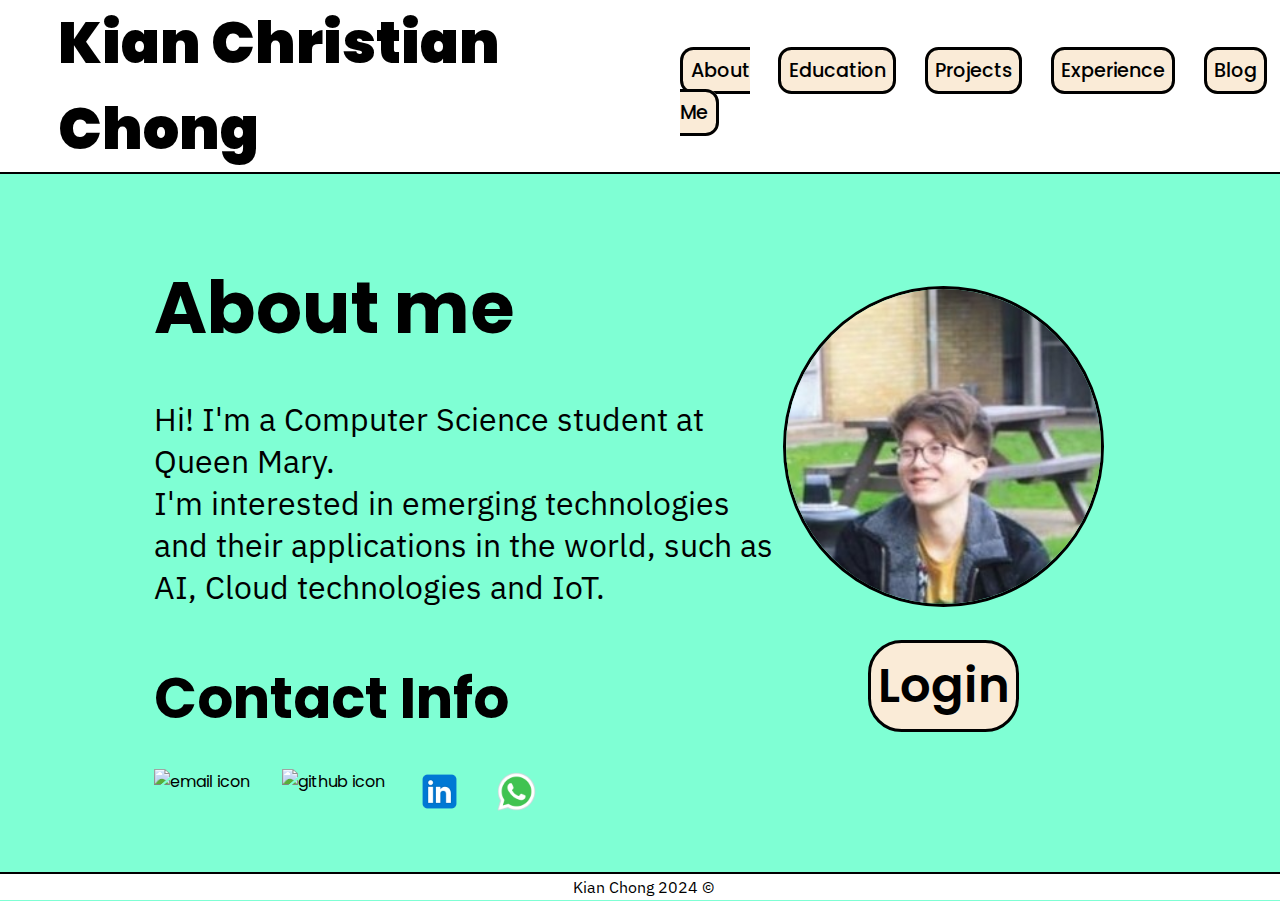
==== index.html @ 37ed66e6 "Merge pull request #2 from kiancc/phase2" ====
<!DOCTYPE html>
<html lang="en">
<head>
    <meta charset="UTF-8">
    <meta name="viewport" content="width=device-width, initial-scale=1.0">
    <title>My Homepage</title>
    <link rel="stylesheet" href="css/reset.css">
    <link rel="stylesheet" href="css/form-style.css">
    <link rel="stylesheet" href="css/style.css">
    <link rel="stylesheet" media="screen and (max-width: 768px)" href="css/mobile.css">
</head>
<body>
    <div id="container">
        <header id="title">
            <a href="index.html"><h1><strong>Kian Christian Chong</strong></h1></a>
            <nav id="page-navigation">
                <ul>
                    <li><a href="index.html#index-container">About Me</a></li>
                    <li><a href="education.html">Education</a></li>
                    <li><a href="projects.html">Projects</a></li>
                    <li><a href="experience.html">Experience</a></li>
                    <li><a href="blog.html">Blog</a></li>
                </ul>
            </nav>
        </header>

        <div id="main-content">
            <div id="index-container">
                <article id="about-me" class="card">
                    <section>
                        <h1>About me</h1>
                        <p class="p1">Hi! I'm a Computer Science student at Queen Mary.</p>
                        <p class="p1">I'm interested in emerging technologies and their applications in the world, such as AI, Cloud technologies and IoT.</p>
                    </section>
                </article>

                <figure id="profile-pic">
                    <img  src="images/Kian.jpeg" alt="Personal Image">
                </figure>

                <aside id="contact-info" class="card">
                    <h1 class="sub-h1">Contact Info</h1>    
                    <section>
                        <div class="info">
                            <a href="mailto:kiancc97@gmail.com"><img src="images/icons8-gmail-240.png" alt="email icon"></a>
                        </div>
                        <div class="info">
                            <a href="https://github.com/kiancc"><img src="images/icons8-github-96.png" alt="github icon"></a>
                        </div>
                        <div class="info">
                            <a href="https://www.linkedin.com/in/kian-chong-a51436121/"><img src="images/icons8-linkedin-240.png" alt="Linkedin Logo"></a>
                        </div>
                        <div class="info">
                            <a href="tel:+447481475631"><img src="images/icons8-whatsapp-240.png" alt="whatsapp icon"></a>
                        </div>
                    </section>
                </aside>
                
                <aside id="login" class="big-button">
                    <a href="/login.html">Login</a>
                </aside>
            </div>
        </div>

        <footer id="footer">
            <section id="signature">
                <p>Kian Chong 2024 &copy;</p>
            </section>
        </footer>
    </div>
</body>
</html>
---- css/form-style.css ----
@import url('https://fonts.googleapis.com/css2?family=Poppins:wght@400;600&display=swap');


/* Styling for the form */
/* --------------------------- */
fieldset {
    text-align: center;
    border: 0.3rem solid #000;
    border-radius: 1rem;
    background-color: antiquewhite;
}

legend {
    font-size: 2em;
    background-color: black;
    font-family: 'Poppins', sans-serif;
    color: antiquewhite;
    width: 12rem;
    border-radius: 1rem;
    border: 0.3rem solid black;
    padding: 0.3rem;
}

label {
    font-size: 2em;
    font-family: 'Poppins', sans-serif;
}

input[type="text"], input[type="password"], input[type="Reset"], input[type="email"], textarea {
    border: 0.2rem solid black;
    border-radius: 0.4rem;
    padding-left: 0.5rem;
    font-family: 'Poppins', sans-serif;
    max-width: 85%;
}

textarea {
    width: 100%; /* Fills the width of its container */
    height: 25vh;
    resize: none; /* Prevents users from resizing the textarea */
}

#login input[type="Submit"], input[type="Reset"], #add-blog input[type="Submit"], #add-blog input[type="button"] {
    margin-top: 1rem;
    margin-bottom: 0.5rem;
    text-align: center;
    font-size: 2rem;
    font-weight: bold;
    font-family: 'Poppins', sans-serif;
    background-color: azure;
    width: 10rem;   
    padding: 0.3rem;
    border: 0.2rem solid black;
    border-radius: 1rem;
}

#login input[type="Submit"]:hover, input[type="Reset"]:hover, #add-blog input[type="Submit"]:hover, #add-blog input[type="button"]:hover {
    background-color: rgb(250, 219, 179);
    cursor: pointer;
}
/* --------------------------- */
---- css/style.css ----
@import url('https://fonts.googleapis.com/css2?family=Poppins:wght@400;600&display=swap'); 
@import url('https://fonts.googleapis.com/css2?family=IBM+Plex+Sans:ital,wght@0,100;0,200;0,300;0,400;0,500;0,600;0,700;1,100;1,200;1,300;1,400;1,500;1,600;1,700&display=swap');

body {
    /*background-color: blanchedalmond; */
    background-color: aquamarine;
    height: 100vh;
}

/* Header Styles */
header h1 {
    font-size: 3em;
    padding-left: 1em;
}

h1 {
    font-size: 4.5em;
    font-family: 'Poppins', sans-serif;
}

th, a {
    font-family: 'Poppins', sans-serif;
    text-decoration: none;
    color: inherit;
}

/* Common Text Styles */
li, td, th, p {
    /*font-family: 'Courier New', Courier, monospace;*/
    font-family: "IBM Plex Sans", sans-serif;
    font-weight: 400;
    font-size: 2em;
}

td {
    justify-content: center;
    font-size: 1.5em;
}

/* ----------------------------------------- */
/* Styling for the top title page and footer */
/* laying out info horizontally              */
/* ----------------------------------------- */
#title {
    display: flex;
    border-bottom: 0.15rem solid black;
    background-color: white;
    align-items: center;
    justify-content: space-between;
    width: 100%; 
}


/* styling for list of links, making them horizontal and removing list stylin*/
#title ul {
    display: flex;
    list-style: none;
}

#title li {
    margin-left: 0.1em;
    padding: 0.4em;
}

/* styling for link icons in title and login button*/
#title nav a, .big-button a {
    background-color: antiquewhite;
    border-radius: 0.7em;
    padding: 0.8vh;
    border: 0.2rem solid #000;
}

#title a {
    font-size: 1.2rem;
    font-weight: 500;
}

#title nav a:hover, .big-button a:hover{
    background-color: rgb(250, 219, 179);
    cursor: pointer;
}

/* Styling for footer element*/
#footer {
    background-color: white;
    border-top: 0.15rem solid black;
    padding: 0.2em;
    bottom: 0;
    position: fixed;
    width: 100%;
}

#footer #signature {
    text-align: center;
}

#footer p {
    font-size: 1rem;
}
/* ----------------------------------------- */

/* ------------------------------------- */
/* Styling for the about me section*/
/* ------------------------------------- */

/* sets up grid for content in all elements in the info-container */
#index-container {
    display: grid;
    grid-template-columns: repeat(3, 1fr);
    grid-auto-rows: minmax(0, auto);
    align-items: start;
    padding-top: 5em;
    padding-left: 12vw;
    padding-right: 6em;
    padding-bottom: 5em;
}

#about-me {
    grid-row: 1;
    grid-column: 1/3;
    max-height: 60vh;
    max-width: 100vh;
}

#profile-pic {
    grid-row: 1;
    grid-column: 3;   
    padding-top: 2em;
}

#profile-pic img {
    border-radius: 20vh;
    border: solid 0.2em black;
    height: 35vh;
}

#contact-info {
    margin-top: 3em;
    grid-row: 2/4;
    grid-column: 1/3;
}

#contact-info img {
    height: 5vh;
    width: 5vh;
}

#contact-info section {
    display: flex;
}

#contact-info img {
    padding-right: 2em;
}

#login, #add-post {
    grid-row: 2/4;
    grid-column: 3/3;
    padding-top: 2em;
}

.big-button a {
    font-size: 3em;
    font-weight: 600;
}

/* aligns login and img to center of respective grid cells*/
#login, #profile-pic {
    padding-right: 5em;
    display: flex;
    justify-content: center; /* Horizontally center content */
    align-items: center; /* Vertically center content */
}
/* ------------------------------------- */

/* ------------------------------------- */
/* styling for experience                */
/* ------------------------------------- */
#experience-container {
    display: grid;
    grid-template-columns: repeat(3, 1fr);
    grid-auto-rows: minmax(0, auto);
    align-items: start;
    padding-top: 5em;
    padding-left: 12vw;
    padding-right: 6em;
    padding-bottom: 4em;
}

#experience {
    width: 80vw;
}

#experience .job {
    padding-left: 5vw;
}

#experience li {
    font-size: 1.3vw;
    padding-bottom: 0.5em;
    max-width: 60vw;
}

#experience .p-title {
    font-size: 2vw;
    font-weight: 600;
}
/* ------------------------------------- */


/* ------------------------------------- */
/* styling for Education, Achievements   */
/* and Skill sections.                   */
/* ------------------------------------- */

.sub-h1 {
    font-size: 3.5em;
}

#education-container {
    display: grid;
    grid-template-columns: repeat(3, 1fr);
    grid-auto-rows: minmax(0, auto);
    align-items: start;
    padding-left: 12vw;
    padding-right: 6em;
    padding-bottom: 5em;
}

#date {
    font-size: 1.2vw;
    font-style: oblique;
}

#education {
    margin-top: 5em;
    grid-row: 1/3;
    grid-column: 1/3;
    width: 60vh;
}

#education div {
    padding-bottom: 2em;
}

#grades td{
    font-size: 1.8vh;
    padding-left: 2em;
}

.p-title{
    font-size: 3vh;
    font-weight: 430;
}

#education #date {
    font-weight: 400;
}

#achievements {
    margin-top: 6.5em;
    grid-row: 1/2;
    grid-column: 3/5;
    width: 60vh;
}

#achievements p {
    padding-bottom: 0.5em;
    font-weight: 400;
}

#achievements li {
    padding: 0;
    margin: 0;
}

#achievements img {
    height: 5vh;
    padding-right: 1em;
}

.achievement {
    display: flex;
    padding-bottom: 1em;
}

#skills {
    padding-top: 3em;
    grid-row: 2;
    grid-column: 3/3;
}

#skills ul {
    padding: 0;
    margin: 0;
    display: flex;
}

#skills li {
    display: grid;
    padding-right: 1.5em;
    text-align: center;

}

#skills p {
    padding-top: 1rem;
    font-size: 2.5vh;
    font-weight: 600;
}

#skills img {
    height: 5vh;
    width: 5vh;
}
/* ------------------------------------- */

/* styling for card class 
.card {
    margin-left: 3em;
    margin-right: 3em;
    padding: 1rem;
    
    border-radius: 3rem;
    /*background-color: antiquewhite;*/
    /*border: 0.3rem solid #000;*/


.card h1{
    padding-bottom: 0.5em;
}

/* ------------------------------------- */
/* Styling for projects                  */
/* ------------------------------------- */


.project img {
    height: 30vh;
    width: 50vh;
    border-radius: 1em;
    border: 0.2em solid black;
}

.project-caption p{
    font-size: 0.8em;
}

.project .p-title {
    margin-right: 14vh;
    margin-bottom: 0.5em;
}

/* grid for projects */
#project-container {
    padding-top: 5em;
    padding-left: 12vw;
    padding-right: 6em;
}

table {
    border-collapse: collapse;
}

#projects td {
    padding-bottom: 2em;
}


.right-column {
    padding-left: 10em;
}
/* ------------------------------------- */


/* ------------------------------------- */
/* styling for blog page                 */
/* ------------------------------------- */
#blog-container {
    padding-top: 5em;
    padding-left: 12vw;
    padding-right: 6em;
    padding-bottom: 5em;
}

/* This aligns h2 elements side by side with space between*/
#blog-title {
    display: flex; 
    align-items: center;
    justify-content: space-between;
    
}
    
#blog-entries h2 {
    font-size: 4vh;
    font-family: 'Poppins', sans-serif;
}

.blog-entry {
    max-width: 130vh;
    grid-row: 2;
    padding-left: 5vw;
    padding-bottom: 2em;
}

#blog-entries .p1 {
    font-size: 2.5vh;
}

/* ------------------------------------- */


/* ------------------------------------- */
/* styling for add post                  */
/* ------------------------------------- */
/* this centralises the blog form*/
#add-blog {
    display: flex;
    justify-content: center;
    padding-top: 5em;
}

#add-blog p {
    padding-top: 1em;
    padding-bottom: 1em;
}

#add-blog #post-title {
    font-size: 3vh;
}
/* ------------------------------------- */
---- css/mobile.css ----
@import url('https://fonts.googleapis.com/css2?family=Quicksand:wght@300..700&family=Staatliches&display=swap');
@import url('https://fonts.googleapis.com/css2?family=Playfair+Display:ital,wght@0,400..900;1,400..900&family=Quicksand:wght@300..700&family=Staatliches&display=swap');
@import url('https://fonts.googleapis.com/css2?family=Quicksand:wght@300..700&display=swap');


#container {
    grid-template-columns: repeat(1, auto);
    grid-auto-rows: minmax(0, auto);
    text-align: center;
}

/* ----------------------------------------- */
/* Styling for the top title page and footer */
/* laying out info horizontally              */
/* ----------------------------------------- */
#title {
    display: grid;
    grid-row: 1;
    text-align: center;
    width: 100%;
}

#title nav {
    grid-row: 2;
}


/* styling for list of links, making them horizontal and removing list stylin*/
#title ul {
    flex-direction: column;
}
/* ----------------------------------------- */

/* ------------------------------------- */
/* Styling for the about me section*/
/* ------------------------------------- */

/* sets up grid for content in all elements in the info-container */
#index-container {
    display: grid;
    grid-template-columns: repeat(1, auto);
    grid-auto-rows: minmax(0, auto);
    align-items: start;
    padding-top: 5em;
    padding-left: 6em;
    padding-right: 6em;
}

#about-me {
    grid-row: 2;
    grid-column: 1;
}

#profile-pic {
    grid-row: 1;  
    grid-column: 1;
    text-align: center;
}

#contact-info {
    grid-row: 3;
    grid-column: 1;
}

#contact-info section {
    display: inline-flex;
    text-align: center;
}

#login  {
    grid-row: 4;
    grid-column: 1;
    padding-bottom: 4em;
}

/* aligns login and img to center of respective grid cells*/
#login, #profile-pic {
    padding-right: 0;
    justify-content: center; /* Horizontally center content */
    align-items: center; /* Vertically center content */
}
/* ------------------------------------- */

/* ------------------------------------- */
/* styling for Education, Achievements   */
/* and Skill sections.                   */
/* ------------------------------------- */


#education-container {
    display: grid;
    grid-template-columns: repeat(1, auto);
    grid-auto-rows: minmax(0, auto);
    align-items: start;
    padding-top: 5em;
    padding-left: 6em;
    padding-right: 6em;
    text-align: center;
}


#education {
    margin-top: 5em;
    grid-row: 1;
    grid-column: 1;
    width: 60vh;
}


#achievements {
    margin-top: 6.5em;
    grid-row: 2;
    grid-column: 1;
    width: 60vh;
}

#skills {
    padding-top: 3em;
    grid-row: 3;
    grid-column: 1;
}

/* ------------------------------------- */
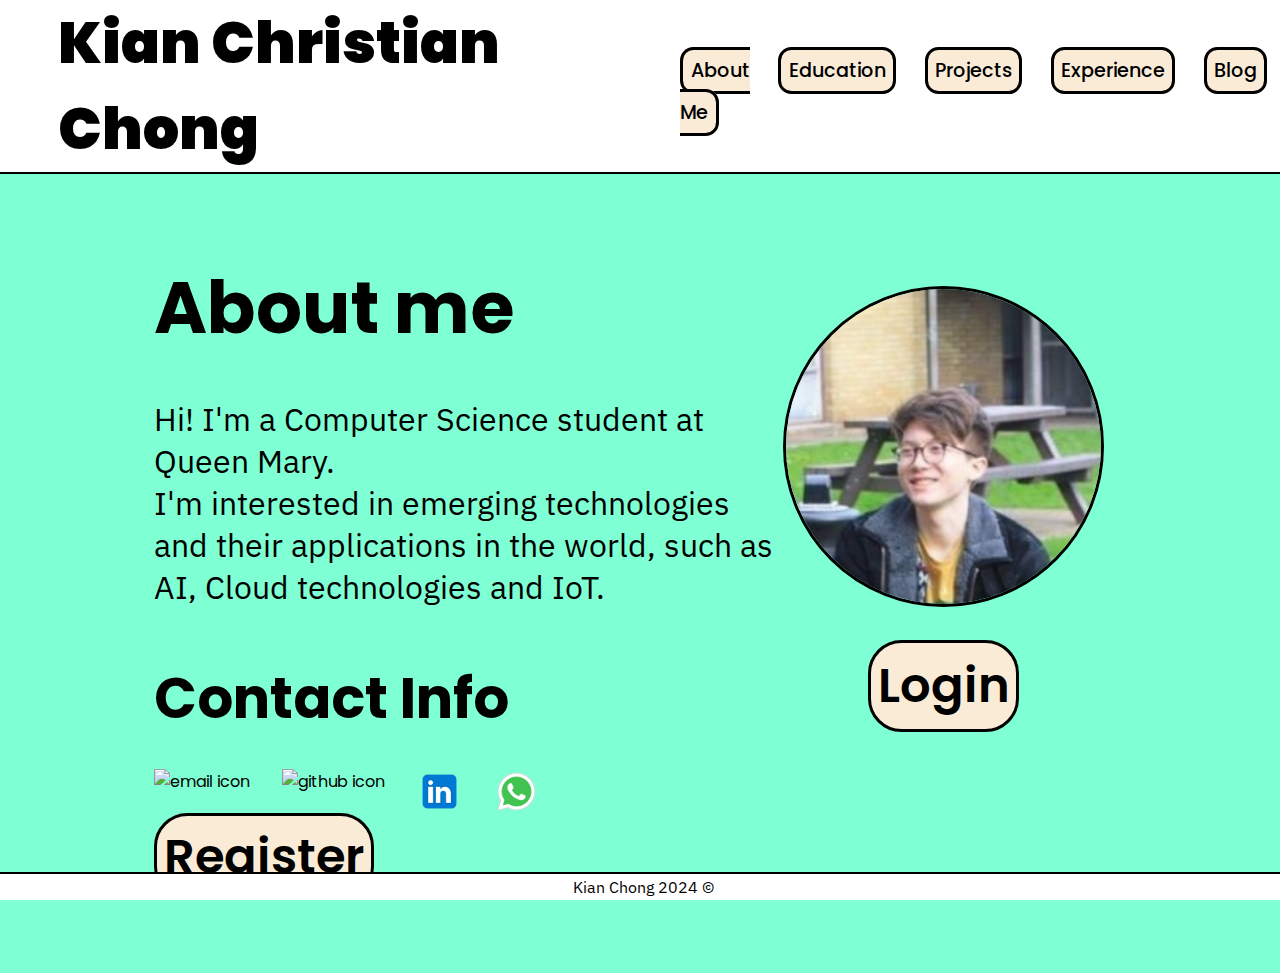
==== commit a19029c5: "various additions" ====
--- a/index.html
+++ b/index.html
@@ -19,7 +19,7 @@
                     <li><a href="education.html">Education</a></li>
                     <li><a href="projects.html">Projects</a></li>
                     <li><a href="experience.html">Experience</a></li>
-                    <li><a href="blog.html">Blog</a></li>
+                    <li><a href="viewBlog.php">Blog</a></li>
                 </ul>
             </nav>
         </header>
@@ -57,7 +57,11 @@
                 </aside>
                 
                 <aside id="login" class="big-button">
-                    <a href="/login.html">Login</a>
+                    <a href="login.html">Login</a>
+                </aside>
+
+                <aside id="register" class="big-button">
+                    <a href="registration.html">Register</a>
                 </aside>
             </div>
         </div>
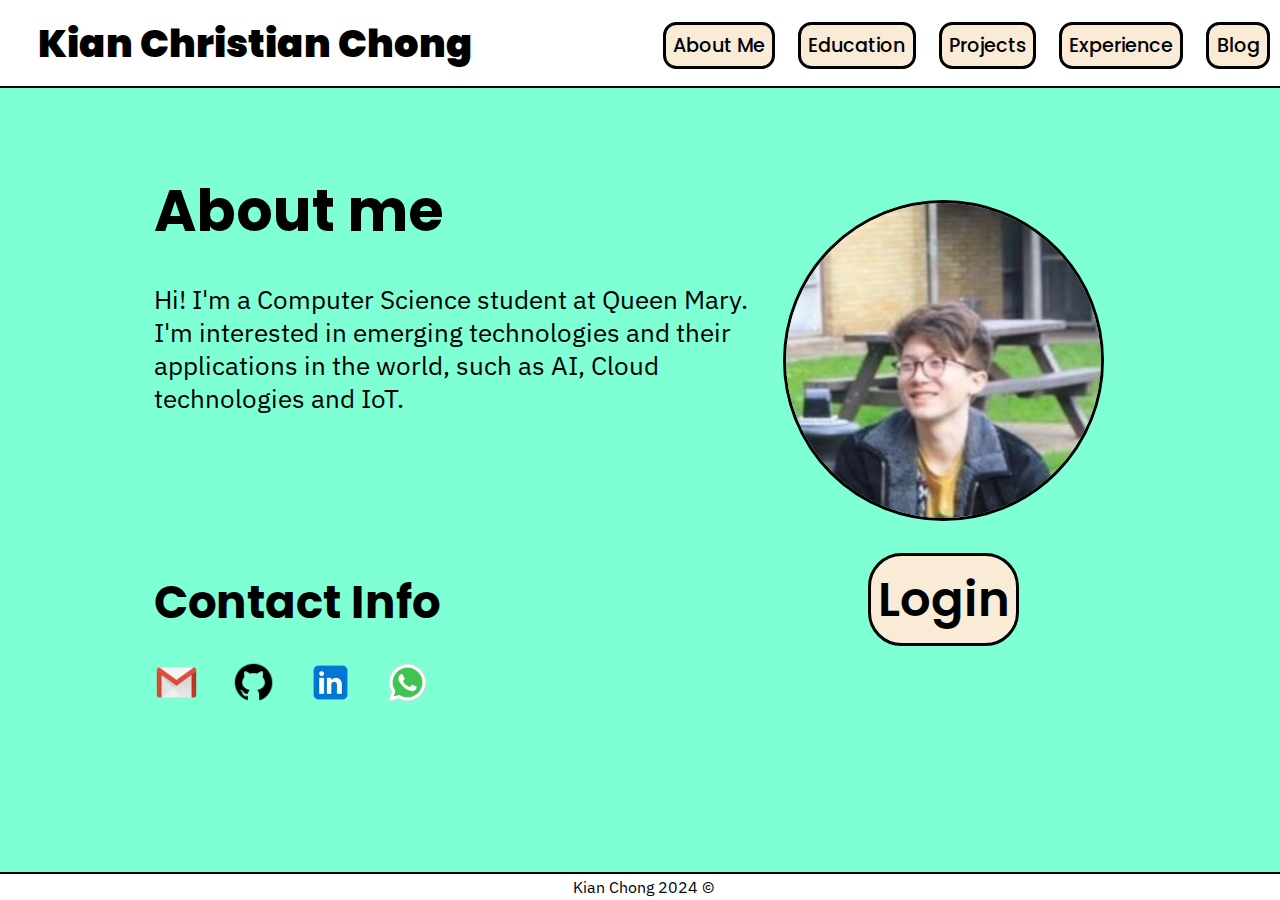
==== commit 8e4747e1: "files" ====
--- a/index.html
+++ b/index.html
@@ -1,76 +1,73 @@
-<!DOCTYPE html>
-<html lang="en">
-<head>
-    <meta charset="UTF-8">
-    <meta name="viewport" content="width=device-width, initial-scale=1.0">
-    <title>My Homepage</title>
-    <link rel="stylesheet" href="css/reset.css">
-    <link rel="stylesheet" href="css/form-style.css">
-    <link rel="stylesheet" href="css/style.css">
-    <link rel="stylesheet" media="screen and (max-width: 768px)" href="css/mobile.css">
-</head>
-<body>
-    <div id="container">
-        <header id="title">
-            <a href="index.html"><h1><strong>Kian Christian Chong</strong></h1></a>
-            <nav id="page-navigation">
-                <ul>
-                    <li><a href="index.html#index-container">About Me</a></li>
-                    <li><a href="education.html">Education</a></li>
-                    <li><a href="projects.html">Projects</a></li>
-                    <li><a href="experience.html">Experience</a></li>
-                    <li><a href="viewBlog.php">Blog</a></li>
-                </ul>
-            </nav>
-        </header>
-
-        <div id="main-content">
-            <div id="index-container">
-                <article id="about-me" class="card">
-                    <section>
-                        <h1>About me</h1>
-                        <p class="p1">Hi! I'm a Computer Science student at Queen Mary.</p>
-                        <p class="p1">I'm interested in emerging technologies and their applications in the world, such as AI, Cloud technologies and IoT.</p>
-                    </section>
-                </article>
-
-                <figure id="profile-pic">
-                    <img  src="images/Kian.jpeg" alt="Personal Image">
-                </figure>
-
-                <aside id="contact-info" class="card">
-                    <h1 class="sub-h1">Contact Info</h1>    
-                    <section>
-                        <div class="info">
-                            <a href="mailto:kiancc97@gmail.com"><img src="images/icons8-gmail-240.png" alt="email icon"></a>
-                        </div>
-                        <div class="info">
-                            <a href="https://github.com/kiancc"><img src="images/icons8-github-96.png" alt="github icon"></a>
-                        </div>
-                        <div class="info">
-                            <a href="https://www.linkedin.com/in/kian-chong-a51436121/"><img src="images/icons8-linkedin-240.png" alt="Linkedin Logo"></a>
-                        </div>
-                        <div class="info">
-                            <a href="tel:+447481475631"><img src="images/icons8-whatsapp-240.png" alt="whatsapp icon"></a>
-                        </div>
-                    </section>
-                </aside>
-                
-                <aside id="login" class="big-button">
-                    <a href="login.html">Login</a>
-                </aside>
-
-                <aside id="register" class="big-button">
-                    <a href="registration.html">Register</a>
-                </aside>
-            </div>
-        </div>
-
-        <footer id="footer">
-            <section id="signature">
-                <p>Kian Chong 2024 &copy;</p>
-            </section>
-        </footer>
-    </div>
-</body>
+<!DOCTYPE html>
+<html lang="en">
+<head>
+    <meta charset="UTF-8">
+    <meta name="viewport" content="width=<device-width>, initial-scale=1.0">
+    <title>My Homepage</title>
+    <link rel="stylesheet" href="css/reset.css">
+    <link rel="stylesheet" href="css/form-style.css">
+    <link rel="stylesheet" href="css/style.css">
+    
+</head>
+<body>
+    <div id="container">
+        <header id="title">
+            <a href="index.html"><h1><strong>Kian Christian Chong</strong></h1></a>
+            <nav id="page-navigation">
+                <ul>
+                    <li><a href="index.html#about-me">About Me</a></li>
+                    <li><a href="education.html">Education</a></li>
+                    <li><a href="projects.html">Projects</a></li>
+                    <li><a href="experience.html">Experience</a></li>
+                    <li><a href="blog.html">Blog</a></li>
+                </ul>
+            </nav>
+        </header>
+
+        <div id="main-content">
+            <div id="index-container">
+                <article id="about-me" class="card">
+                    <section>
+                        <h1>About me</h1>
+                        <p class="p1">Hi! I'm a Computer Science student at Queen Mary.</p>
+                        <p class="p1">I'm interested in emerging technologies and their applications in the world, such as AI, Cloud technologies and IoT.</p>
+                    </section>
+                </article>
+
+                <figure id="profile-pic">
+                    <img  src="images/Kian.jpeg" alt="Personal Image">
+                </figure>
+
+                <aside id="contact-info" class="card">
+                    <h1 class="sub-h1">Contact Info</h1>    
+                    <section>
+                        
+                        <div class="info">
+                            <a href="mailto:kiancc97@gmail.com"><img src="images/icons8-gmail-240.png" alt="email icon"></a>
+                        </div>
+                        <div class="info">
+                            <a href="https://github.com/kiancc"><img src="images/icons8-github-96.png" alt="github icon"></a>
+                        </div>
+                        <div class="info">
+                            <a href="https://www.linkedin.com/in/kian-chong-a51436121/"><img src="images/icons8-linkedin-240.png" alt="Linkedin Logo"></a>
+                        </div>
+                        <div class="info">
+                            <a href="tel:+447481475631"><img src="images/icons8-whatsapp-240.png" alt="whatsapp icon"></a>
+                        </div>
+                    </section>
+                </aside>
+                
+                <aside id="login" class="big-button">
+                    <a href="/login.html">Login</a>
+                </aside>
+            </div>
+        </div>
+
+        <footer id="footer">
+            <section id="signature">
+                <p>Kian Chong 2024 &copy;</p>
+            </section>
+        </footer>
+    </div>
+</body>
 </html>--- a/css/form-style.css
+++ b/css/form-style.css
@@ -26,7 +26,7 @@
     font-family: 'Poppins', sans-serif;
 }
 
-input[type="text"], input[type="password"], input[type="Reset"], input[type="email"], textarea {
+input[type="text"], input[type="password"], input[type="email"], textarea {
     border: 0.2rem solid black;
     border-radius: 0.4rem;
     padding-left: 0.5rem;
@@ -40,7 +40,7 @@
     resize: none; /* Prevents users from resizing the textarea */
 }
 
-#login input[type="Submit"], input[type="Reset"], #add-blog input[type="Submit"], #add-blog input[type="button"] {
+#login input[type="Submit"], #add-blog input[type="Submit"] {
     margin-top: 1rem;
     margin-bottom: 0.5rem;
     text-align: center;
@@ -54,7 +54,7 @@
     border-radius: 1rem;
 }
 
-#login input[type="Submit"]:hover, input[type="Reset"]:hover, #add-blog input[type="Submit"]:hover, #add-blog input[type="button"]:hover {
+#login input[type="Submit"]:hover, #add-blog input[type="Submit"]:hover {
     background-color: rgb(250, 219, 179);
     cursor: pointer;
 }
--- a/css/style.css
+++ b/css/style.css
@@ -1,431 +1,434 @@
-@import url('https://fonts.googleapis.com/css2?family=Poppins:wght@400;600&display=swap'); 
-@import url('https://fonts.googleapis.com/css2?family=IBM+Plex+Sans:ital,wght@0,100;0,200;0,300;0,400;0,500;0,600;0,700;1,100;1,200;1,300;1,400;1,500;1,600;1,700&display=swap');
-
-body {
-    /*background-color: blanchedalmond; */
-    background-color: aquamarine;
-    height: 100vh;
-}
-
-/* Header Styles */
-header h1 {
-    font-size: 3em;
-    padding-left: 1em;
-}
-
-h1 {
-    font-size: 4.5em;
-    font-family: 'Poppins', sans-serif;
-}
-
-th, a {
-    font-family: 'Poppins', sans-serif;
-    text-decoration: none;
-    color: inherit;
-}
-
-/* Common Text Styles */
-li, td, th, p {
-    /*font-family: 'Courier New', Courier, monospace;*/
-    font-family: "IBM Plex Sans", sans-serif;
-    font-weight: 400;
-    font-size: 2em;
-}
-
-td {
-    justify-content: center;
-    font-size: 1.5em;
-}
-
-/* ----------------------------------------- */
-/* Styling for the top title page and footer */
-/* laying out info horizontally              */
-/* ----------------------------------------- */
-#title {
-    display: flex;
-    border-bottom: 0.15rem solid black;
-    background-color: white;
-    align-items: center;
-    justify-content: space-between;
-    width: 100%; 
-}
-
-
-/* styling for list of links, making them horizontal and removing list stylin*/
-#title ul {
-    display: flex;
-    list-style: none;
-}
-
-#title li {
-    margin-left: 0.1em;
-    padding: 0.4em;
-}
-
-/* styling for link icons in title and login button*/
-#title nav a, .big-button a {
-    background-color: antiquewhite;
-    border-radius: 0.7em;
-    padding: 0.8vh;
-    border: 0.2rem solid #000;
-}
-
-#title a {
-    font-size: 1.2rem;
-    font-weight: 500;
-}
-
-#title nav a:hover, .big-button a:hover{
-    background-color: rgb(250, 219, 179);
-    cursor: pointer;
-}
-
-/* Styling for footer element*/
-#footer {
-    background-color: white;
-    border-top: 0.15rem solid black;
-    padding: 0.2em;
-    bottom: 0;
-    position: fixed;
-    width: 100%;
-}
-
-#footer #signature {
-    text-align: center;
-}
-
-#footer p {
-    font-size: 1rem;
-}
-/* ----------------------------------------- */
-
-/* ------------------------------------- */
-/* Styling for the about me section*/
-/* ------------------------------------- */
-
-/* sets up grid for content in all elements in the info-container */
-#index-container {
-    display: grid;
-    grid-template-columns: repeat(3, 1fr);
-    grid-auto-rows: minmax(0, auto);
-    align-items: start;
-    padding-top: 5em;
-    padding-left: 12vw;
-    padding-right: 6em;
-    padding-bottom: 5em;
-}
-
-#about-me {
-    grid-row: 1;
-    grid-column: 1/3;
-    max-height: 60vh;
-    max-width: 100vh;
-}
-
-#profile-pic {
-    grid-row: 1;
-    grid-column: 3;   
-    padding-top: 2em;
-}
-
-#profile-pic img {
-    border-radius: 20vh;
-    border: solid 0.2em black;
-    height: 35vh;
-}
-
-#contact-info {
-    margin-top: 3em;
-    grid-row: 2/4;
-    grid-column: 1/3;
-}
-
-#contact-info img {
-    height: 5vh;
-    width: 5vh;
-}
-
-#contact-info section {
-    display: flex;
-}
-
-#contact-info img {
-    padding-right: 2em;
-}
-
-#login, #add-post {
-    grid-row: 2/4;
-    grid-column: 3/3;
-    padding-top: 2em;
-}
-
-.big-button a {
-    font-size: 3em;
-    font-weight: 600;
-}
-
-/* aligns login and img to center of respective grid cells*/
-#login, #profile-pic {
-    padding-right: 5em;
-    display: flex;
-    justify-content: center; /* Horizontally center content */
-    align-items: center; /* Vertically center content */
-}
-/* ------------------------------------- */
-
-/* ------------------------------------- */
-/* styling for experience                */
-/* ------------------------------------- */
-#experience-container {
-    display: grid;
-    grid-template-columns: repeat(3, 1fr);
-    grid-auto-rows: minmax(0, auto);
-    align-items: start;
-    padding-top: 5em;
-    padding-left: 12vw;
-    padding-right: 6em;
-    padding-bottom: 4em;
-}
-
-#experience {
-    width: 80vw;
-}
-
-#experience .job {
-    padding-left: 5vw;
-}
-
-#experience li {
-    font-size: 1.3vw;
-    padding-bottom: 0.5em;
-    max-width: 60vw;
-}
-
-#experience .p-title {
-    font-size: 2vw;
-    font-weight: 600;
-}
-/* ------------------------------------- */
-
-
-/* ------------------------------------- */
-/* styling for Education, Achievements   */
-/* and Skill sections.                   */
-/* ------------------------------------- */
-
-.sub-h1 {
-    font-size: 3.5em;
-}
-
-#education-container {
-    display: grid;
-    grid-template-columns: repeat(3, 1fr);
-    grid-auto-rows: minmax(0, auto);
-    align-items: start;
-    padding-left: 12vw;
-    padding-right: 6em;
-    padding-bottom: 5em;
-}
-
-#date {
-    font-size: 1.2vw;
-    font-style: oblique;
-}
-
-#education {
-    margin-top: 5em;
-    grid-row: 1/3;
-    grid-column: 1/3;
-    width: 60vh;
-}
-
-#education div {
-    padding-bottom: 2em;
-}
-
-#grades td{
-    font-size: 1.8vh;
-    padding-left: 2em;
-}
-
-.p-title{
-    font-size: 3vh;
-    font-weight: 430;
-}
-
-#education #date {
-    font-weight: 400;
-}
-
-#achievements {
-    margin-top: 6.5em;
-    grid-row: 1/2;
-    grid-column: 3/5;
-    width: 60vh;
-}
-
-#achievements p {
-    padding-bottom: 0.5em;
-    font-weight: 400;
-}
-
-#achievements li {
-    padding: 0;
-    margin: 0;
-}
-
-#achievements img {
-    height: 5vh;
-    padding-right: 1em;
-}
-
-.achievement {
-    display: flex;
-    padding-bottom: 1em;
-}
-
-#skills {
-    padding-top: 3em;
-    grid-row: 2;
-    grid-column: 3/3;
-}
-
-#skills ul {
-    padding: 0;
-    margin: 0;
-    display: flex;
-}
-
-#skills li {
-    display: grid;
-    padding-right: 1.5em;
-    text-align: center;
-
-}
-
-#skills p {
-    padding-top: 1rem;
-    font-size: 2.5vh;
-    font-weight: 600;
-}
-
-#skills img {
-    height: 5vh;
-    width: 5vh;
-}
-/* ------------------------------------- */
-
-/* styling for card class 
-.card {
-    margin-left: 3em;
-    margin-right: 3em;
-    padding: 1rem;
-    
-    border-radius: 3rem;
-    /*background-color: antiquewhite;*/
-    /*border: 0.3rem solid #000;*/
-
-
-.card h1{
-    padding-bottom: 0.5em;
-}
-
-/* ------------------------------------- */
-/* Styling for projects                  */
-/* ------------------------------------- */
-
-
-.project img {
-    height: 30vh;
-    width: 50vh;
-    border-radius: 1em;
-    border: 0.2em solid black;
-}
-
-.project-caption p{
-    font-size: 0.8em;
-}
-
-.project .p-title {
-    margin-right: 14vh;
-    margin-bottom: 0.5em;
-}
-
-/* grid for projects */
-#project-container {
-    padding-top: 5em;
-    padding-left: 12vw;
-    padding-right: 6em;
-}
-
-table {
-    border-collapse: collapse;
-}
-
-#projects td {
-    padding-bottom: 2em;
-}
-
-
-.right-column {
-    padding-left: 10em;
-}
-/* ------------------------------------- */
-
-
-/* ------------------------------------- */
-/* styling for blog page                 */
-/* ------------------------------------- */
-#blog-container {
-    padding-top: 5em;
-    padding-left: 12vw;
-    padding-right: 6em;
-    padding-bottom: 5em;
-}
-
-/* This aligns h2 elements side by side with space between*/
-#blog-title {
-    display: flex; 
-    align-items: center;
-    justify-content: space-between;
-    
-}
-    
-#blog-entries h2 {
-    font-size: 4vh;
-    font-family: 'Poppins', sans-serif;
-}
-
-.blog-entry {
-    max-width: 130vh;
-    grid-row: 2;
-    padding-left: 5vw;
-    padding-bottom: 2em;
-}
-
-#blog-entries .p1 {
-    font-size: 2.5vh;
-}
-
-/* ------------------------------------- */
-
-
-/* ------------------------------------- */
-/* styling for add post                  */
-/* ------------------------------------- */
-/* this centralises the blog form*/
-#add-blog {
-    display: flex;
-    justify-content: center;
-    padding-top: 5em;
-}
-
-#add-blog p {
-    padding-top: 1em;
-    padding-bottom: 1em;
-}
-
-#add-blog #post-title {
-    font-size: 3vh;
-}
+@import url('https://fonts.googleapis.com/css2?family=Poppins:wght@400;600&display=swap'); 
+@import url('https://fonts.googleapis.com/css2?family=IBM+Plex+Sans:ital,wght@0,100;0,200;0,300;0,400;0,500;0,600;0,700;1,100;1,200;1,300;1,400;1,500;1,600;1,700&display=swap');
+
+body {
+    /*background-color: blanchedalmond; */
+    background-color: aquamarine;
+    height: 100vh;
+}
+
+/* Header Styles */
+header h1 {
+    font-size: 3vw;
+    padding-left: 1em;
+    
+}
+
+h1 {
+    font-size: 4.5vw;
+    font-family: 'Poppins', sans-serif;
+}
+
+th, a {
+    font-family: 'Poppins', sans-serif;
+    text-decoration: none;
+    color: inherit;
+}
+
+/* Common Text Styles */
+li, td, th, p {
+    /*font-family: 'Courier New', Courier, monospace;*/
+    font-family: "IBM Plex Sans", sans-serif;
+    font-weight: 400;
+    font-size: 2vw;
+}
+
+td {
+    justify-content: center;
+    font-size: 1.5vw;
+}
+
+/* Styling for the top title page, laying out info horizontally*/
+#title {
+    display: flex;
+    border-bottom: 0.15rem solid black;
+    background-color: white;
+    align-items: center;
+    justify-content: space-between;
+    width: 100%; 
+}
+
+/* styling for list of links, making them horizontal and removing list stylin*/
+#title ul {
+    display: flex;
+    list-style: none;
+}
+
+#title li {
+    margin-left: 0.1em;
+    padding: 0.4em;
+}
+
+/* styling for link icons in title and login button*/
+#title nav a, .big-button a {
+    background-color: antiquewhite;
+    border-radius: 0.7em;
+    padding: 0.8vh;
+    border: 0.2rem solid #000;
+}
+
+#title a {
+    font-size: 1.2rem;
+    font-weight: 500;
+}
+
+#title nav a:hover, .big-button a:hover{
+    background-color: rgb(250, 219, 179);
+    cursor: pointer;
+}
+
+/* Styling for footer element*/
+#footer {
+    background-color: white;
+    border-top: 0.15rem solid black;
+    padding: 0.2em;
+    bottom: 0;
+    position: fixed;
+    width: 100%;
+}
+
+#footer #signature {
+    text-align: center;
+}
+
+#footer p {
+    font-size: 1rem;
+}
+
+/* ------------------------------------- */
+/* Styling for the about me section*/
+/* ------------------------------------- */
+
+/* sets up grid for content in all elements in the info-container */
+#index-container {
+    display: grid;
+    grid-template-columns: repeat(3, 1fr);
+    grid-auto-rows: minmax(0, auto);
+    align-items: start;
+    padding-top: 5em;
+    padding-left: 12vw;
+    padding-right: 6em;
+}
+
+#about-me {
+    grid-row: 1;
+    grid-column: 1/3;
+    max-height: 60vh;
+    max-width: 100vh;
+}
+
+#profile-pic {
+    grid-row: 1;
+    grid-column: 3;   
+    padding-top: 2em;
+}
+
+#profile-pic img {
+    border-radius: 20vh;
+    border: solid 0.2em black;
+    height: 35vh;
+}
+
+#contact-info {
+    margin-top: 3em;
+    grid-row: 2/4;
+    grid-column: 1/3;
+}
+
+#contact-info img {
+    height: 5vh;
+    width: 5vh;
+}
+
+#contact-info section {
+    display: flex;
+}
+
+#contact-info img {
+    padding-right: 2em;
+}
+
+#contact-info p {
+    font-size: 2.5vh;
+}
+
+#login, #add-post {
+    grid-row: 2/4;
+    grid-column: 3/3;
+    padding-top: 2em;
+}
+
+.big-button a {
+    font-size: 3em;
+    font-weight: 600;
+}
+
+/* aligns login and img to center of respective grid cells*/
+#login, #profile-pic {
+    padding-right: 5em;
+    display: flex;
+    justify-content: center; /* Horizontally center content */
+    align-items: center; /* Vertically center content */
+}
+/* ------------------------------------- */
+
+/* ------------------------------------- */
+/* styling for experience                */
+/* ------------------------------------- */
+#experience-container {
+    display: grid;
+    grid-template-columns: repeat(3, 1fr);
+    grid-auto-rows: minmax(0, auto);
+    align-items: start;
+    padding-top: 5em;
+    padding-left: 12vw;
+    padding-right: 6em;
+    padding-bottom: 4em;
+}
+
+#experience {
+    width: 80vw;
+}
+
+#experience .job {
+    padding-left: 5vw;
+}
+
+#experience li {
+    font-size: 1.3vw;
+    padding-bottom: 0.5em;
+    max-width: 60vw;
+}
+
+#experience .p-title {
+    font-size: 2vw;
+    font-weight: 600;
+}
+/* ------------------------------------- */
+
+
+/* ------------------------------------- */
+/* styling for Education, Achievements   */
+/* and Skill sections.                   */
+/* ------------------------------------- */
+
+.sub-h1 {
+    font-size: 5vh;
+}
+
+#education-container {
+    display: grid;
+    grid-template-columns: repeat(3, 1fr);
+    grid-auto-rows: minmax(0, auto);
+    align-items: start;
+    padding-left: 12vw;
+    padding-right: 6em;
+    padding-bottom: 5em;
+}
+
+#date {
+    font-size: 1.2vw;
+    font-style: oblique;
+}
+
+#education {
+    margin-top: 5em;
+    grid-row: 1/3;
+    grid-column: 1/3;
+    width: 60vh;
+}
+
+#education div {
+    padding-bottom: 2em;
+}
+
+#grades td{
+    font-size: 1.8vh;
+    padding-left: 2em;
+}
+
+.p-title{
+    font-size: 3vh;
+    font-weight: 430;
+}
+
+#education #date {
+    font-weight: 400;
+}
+
+#achievements {
+    margin-top: 6.5em;
+    grid-row: 1/2;
+    grid-column: 3/5;
+    width: 60vh;
+}
+
+#achievements p {
+    padding-bottom: 0.5em;
+    font-weight: 400;
+}
+
+#achievements li {
+    padding: 0;
+    margin: 0;
+}
+
+#achievements img {
+    height: 5vh;
+    padding-right: 1em;
+}
+
+.achievement {
+    display: flex;
+    padding-bottom: 1em;
+}
+
+#skills {
+    padding-top: 3em;
+    grid-row: 2;
+    grid-column: 3/3;
+}
+
+#skills ul {
+    padding: 0;
+    margin: 0;
+    display: flex;
+}
+
+#skills li {
+    display: grid;
+    padding-right: 1.5em;
+    text-align: center;
+
+}
+
+#skills p {
+    padding-top: 1rem;
+    font-size: 2.5vh;
+    font-weight: 600;
+}
+
+#skills img {
+    height: 5vh;
+    width: 5vh;
+}
+/* ------------------------------------- */
+
+/* styling for card class 
+.card {
+    margin-left: 3em;
+    margin-right: 3em;
+    padding: 1rem;
+    
+    border-radius: 3rem;
+    /*background-color: antiquewhite;*/
+    /*border: 0.3rem solid #000;*/
+
+
+.card h1{
+    padding-bottom: 0.5em;
+}
+
+/* ------------------------------------- */
+/* Styling for projects                  */
+/* ------------------------------------- */
+
+
+.project img {
+    height: 30vh;
+    width: 50vh;
+    border-radius: 1em;
+    border: 0.2em solid black;
+}
+
+.project-caption p{
+    font-size: 0.8em;
+}
+
+.project .p-title {
+    margin-right: 14vh;
+    margin-bottom: 0.5em;
+}
+
+/* grid for projects */
+#project-container {
+    padding-top: 5em;
+    padding-left: 12vw;
+    padding-right: 6em;
+}
+
+table {
+    border-collapse: collapse;
+}
+
+#projects td {
+    padding-bottom: 2em;
+}
+
+
+.right-column {
+    padding-left: 10em;
+}
+/* ------------------------------------- */
+
+
+/* ------------------------------------- */
+/* styling for blog page                 */
+/* ------------------------------------- */
+#blog-container {
+    padding-top: 5em;
+    padding-left: 12vw;
+    padding-right: 6em;
+    padding-bottom: 5em;
+}
+
+/* This aligns h2 elements side by side with space between*/
+#blog-title {
+    display: flex; 
+    align-items: center;
+    justify-content: space-between;
+    
+}
+    
+#blog-entries h2 {
+    font-size: 4vh;
+    font-family: 'Poppins', sans-serif;
+}
+
+.blog-entry {
+    max-width: 130vh;
+    grid-row: 2;
+    padding-left: 5vw;
+    padding-bottom: 2em;
+}
+
+#blog-entries .p1 {
+    font-size: 2.5vh;
+}
+
+#date {
+    font-size: 1.2vw;
+    font-style: oblique;
+}
+/* ------------------------------------- */
+
+
+/* ------------------------------------- */
+/* styling for add post                  */
+/* ------------------------------------- */
+/* this centralises the blog form*/
+#add-blog {
+    display: flex;
+    justify-content: center;
+    padding-top: 5em;
+}
+
+#add-blog p {
+    padding-top: 1em;
+    padding-bottom: 1em;
+}
+
+#add-blog #post-title {
+    font-size: 3vh;
+}
 /* ------------------------------------- */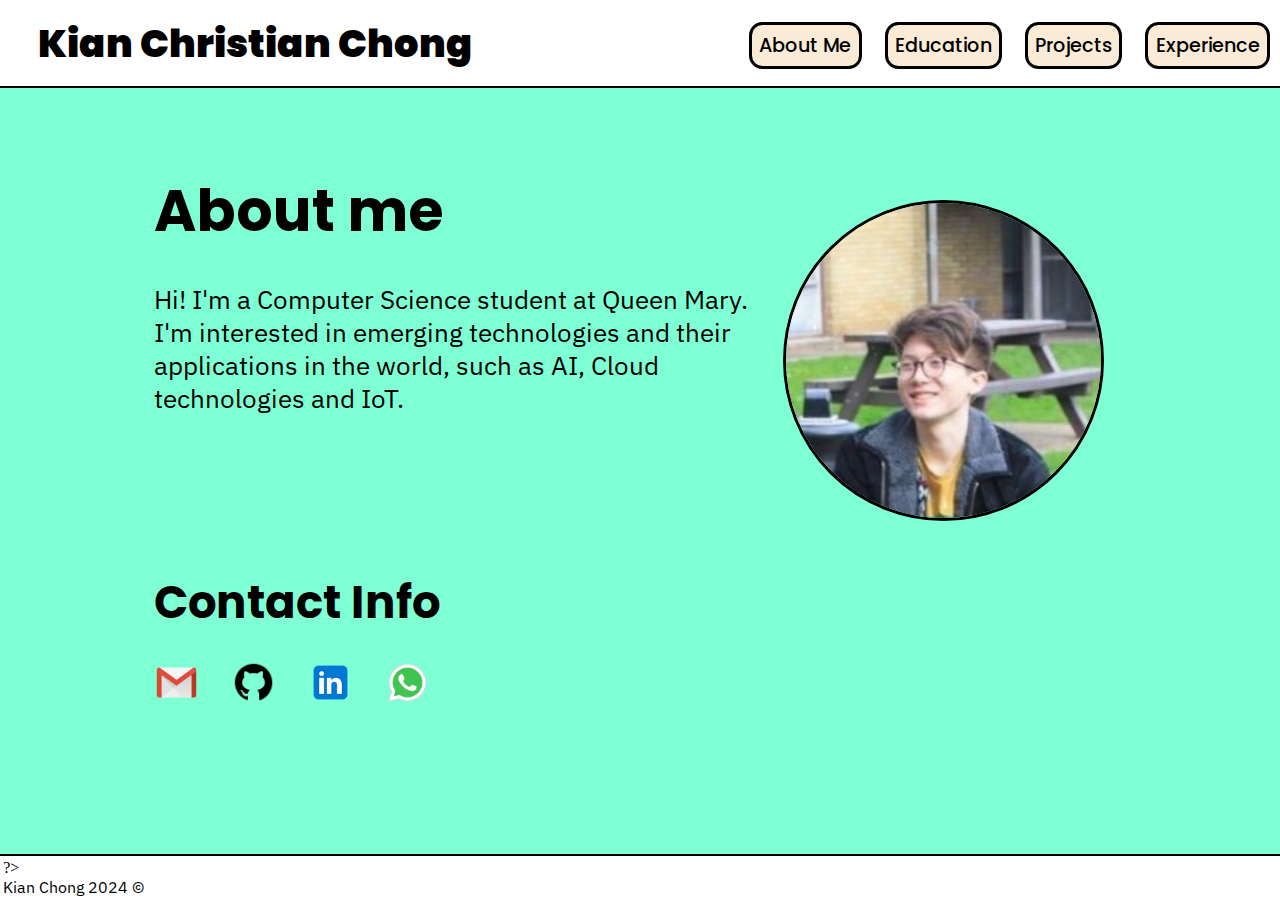
==== commit 78ce4bdd: "added mobile" ====
--- a/index.html
+++ b/index.html
@@ -1,73 +1,74 @@
-<!DOCTYPE html>
-<html lang="en">
-<head>
-    <meta charset="UTF-8">
-    <meta name="viewport" content="width=<device-width>, initial-scale=1.0">
-    <title>My Homepage</title>
-    <link rel="stylesheet" href="css/reset.css">
-    <link rel="stylesheet" href="css/form-style.css">
-    <link rel="stylesheet" href="css/style.css">
-    
-</head>
-<body>
-    <div id="container">
-        <header id="title">
-            <a href="index.html"><h1><strong>Kian Christian Chong</strong></h1></a>
-            <nav id="page-navigation">
-                <ul>
-                    <li><a href="index.html#about-me">About Me</a></li>
-                    <li><a href="education.html">Education</a></li>
-                    <li><a href="projects.html">Projects</a></li>
-                    <li><a href="experience.html">Experience</a></li>
-                    <li><a href="blog.html">Blog</a></li>
-                </ul>
-            </nav>
-        </header>
-
-        <div id="main-content">
-            <div id="index-container">
-                <article id="about-me" class="card">
-                    <section>
-                        <h1>About me</h1>
-                        <p class="p1">Hi! I'm a Computer Science student at Queen Mary.</p>
-                        <p class="p1">I'm interested in emerging technologies and their applications in the world, such as AI, Cloud technologies and IoT.</p>
-                    </section>
-                </article>
-
-                <figure id="profile-pic">
-                    <img  src="images/Kian.jpeg" alt="Personal Image">
-                </figure>
-
-                <aside id="contact-info" class="card">
-                    <h1 class="sub-h1">Contact Info</h1>    
-                    <section>
-                        
-                        <div class="info">
-                            <a href="mailto:kiancc97@gmail.com"><img src="images/icons8-gmail-240.png" alt="email icon"></a>
-                        </div>
-                        <div class="info">
-                            <a href="https://github.com/kiancc"><img src="images/icons8-github-96.png" alt="github icon"></a>
-                        </div>
-                        <div class="info">
-                            <a href="https://www.linkedin.com/in/kian-chong-a51436121/"><img src="images/icons8-linkedin-240.png" alt="Linkedin Logo"></a>
-                        </div>
-                        <div class="info">
-                            <a href="tel:+447481475631"><img src="images/icons8-whatsapp-240.png" alt="whatsapp icon"></a>
-                        </div>
-                    </section>
-                </aside>
-                
-                <aside id="login" class="big-button">
-                    <a href="/login.html">Login</a>
-                </aside>
-            </div>
-        </div>
-
-        <footer id="footer">
-            <section id="signature">
-                <p>Kian Chong 2024 &copy;</p>
-            </section>
-        </footer>
-    </div>
-</body>
+<!DOCTYPE html>
+<html lang="en">
+<head>
+    <meta charset="UTF-8">
+    <meta name="viewport" content="width=device-width, initial-scale=1.0">
+    <title>My Homepage</title>
+    <link rel="stylesheet" href="css/reset.css">
+    <link rel="stylesheet" href="css/form-style.css">
+    <link rel="stylesheet" href="css/style.css">
+    <link rel="stylesheet" media="screen and (max-width: 768px)" href="css/mobile.css">
+</head>
+<body>
+    <div id="container">
+        <header id="title">
+            <a href="index.php"><h1><strong>Kian Christian Chong</strong></h1></a>
+            <nav id="page-navigation">
+                <ul>
+                    <li><a href="index.php">About Me</a></li>
+                    <li><a href="education.php">Education</a></li>
+                    <li><a href="projects.php">Projects</a></li>
+                    <li><a href="experience.php">Experience</a></li>
+                </ul>
+            </nav>
+        </header>
+
+        <div id="main-content">
+            <div id="index-container">
+                <article id="about-me" class="card">
+                    <section>
+                        <h1>About me</h1>
+                        <p class="p1">Hi! I'm a Computer Science student at Queen Mary.</p>
+                        <p class="p1">I'm interested in emerging technologies and their applications in the world, such as AI, Cloud technologies and IoT.</p>
+                    </section>
+                </article>
+
+                <figure id="profile-pic">
+                    <img  src="images/Kian.jpeg" alt="Personal Image">
+                </figure>
+
+                <aside id="contact-info" class="card">
+                    <h1 class="sub-h1">Contact Info</h1>    
+                    <section>
+                        <div class="info">
+                            <a href="mailto:kiancc97@gmail.com"><img src="images/icons8-gmail-240.png" alt="email icon"></a>
+                        </div>
+                        <div class="info">
+                            <a href="https://github.com/kiancc"><img src="images/icons8-github-96.png" alt="github icon"></a>
+                        </div>
+                        <div class="info">
+                            <a href="https://www.linkedin.com/in/kian-chong-a51436121/"><img src="images/icons8-linkedin-240.png" alt="Linkedin Logo"></a>
+                        </div>
+                        <div class="info">
+                            <a href="tel:+447481475631"><img src="images/icons8-whatsapp-240.png" alt="whatsapp icon"></a>
+                        </div>
+                    </section>
+                </aside>
+                
+
+                <!--
+                <aside id="register" class="big-button">
+                    <a href="registration.html">Register</a>
+                </aside>-->
+            </div>
+        </div>
+
+        <footer id="footer">
+            <section id="log-footer"> 
+                ?>
+                <p>Kian Chong 2024 &copy;</p>
+            </section>
+        </footer>
+    </div>
+</body>
 </html>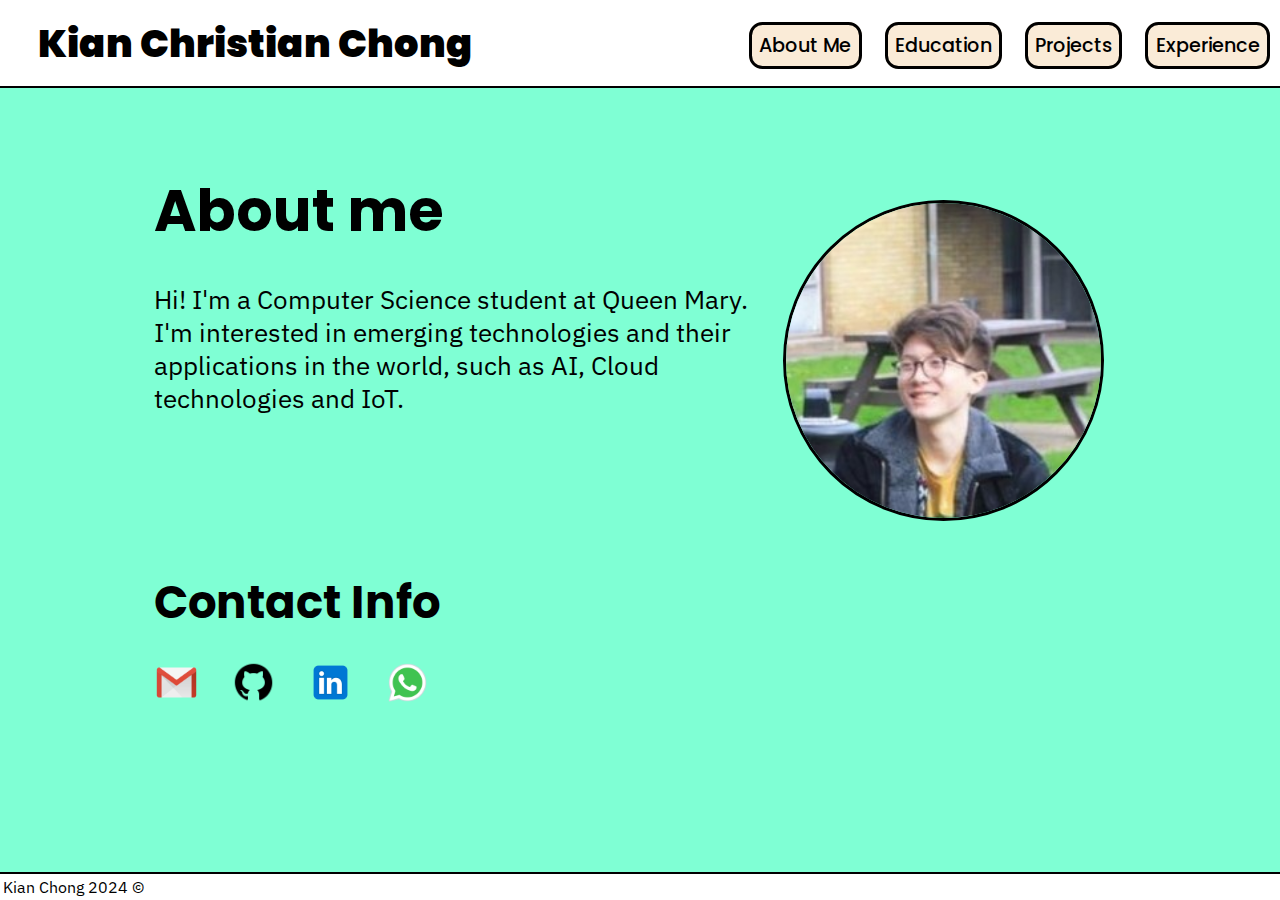
==== commit 3d3ff9a1: "fixed footer" ====
--- a/index.html
+++ b/index.html
@@ -12,13 +12,13 @@
 <body>
     <div id="container">
         <header id="title">
-            <a href="index.php"><h1><strong>Kian Christian Chong</strong></h1></a>
+            <a href="index.html"><h1><strong>Kian Christian Chong</strong></h1></a>
             <nav id="page-navigation">
                 <ul>
-                    <li><a href="index.php">About Me</a></li>
-                    <li><a href="education.php">Education</a></li>
-                    <li><a href="projects.php">Projects</a></li>
-                    <li><a href="experience.php">Experience</a></li>
+                    <li><a href="index.html">About Me</a></li>
+                    <li><a href="education.html">Education</a></li>
+                    <li><a href="projects.html">Projects</a></li>
+                    <li><a href="experience.html">Experience</a></li>
                 </ul>
             </nav>
         </header>
@@ -65,7 +65,6 @@
 
         <footer id="footer">
             <section id="log-footer"> 
-                ?>
                 <p>Kian Chong 2024 &copy;</p>
             </section>
         </footer>
